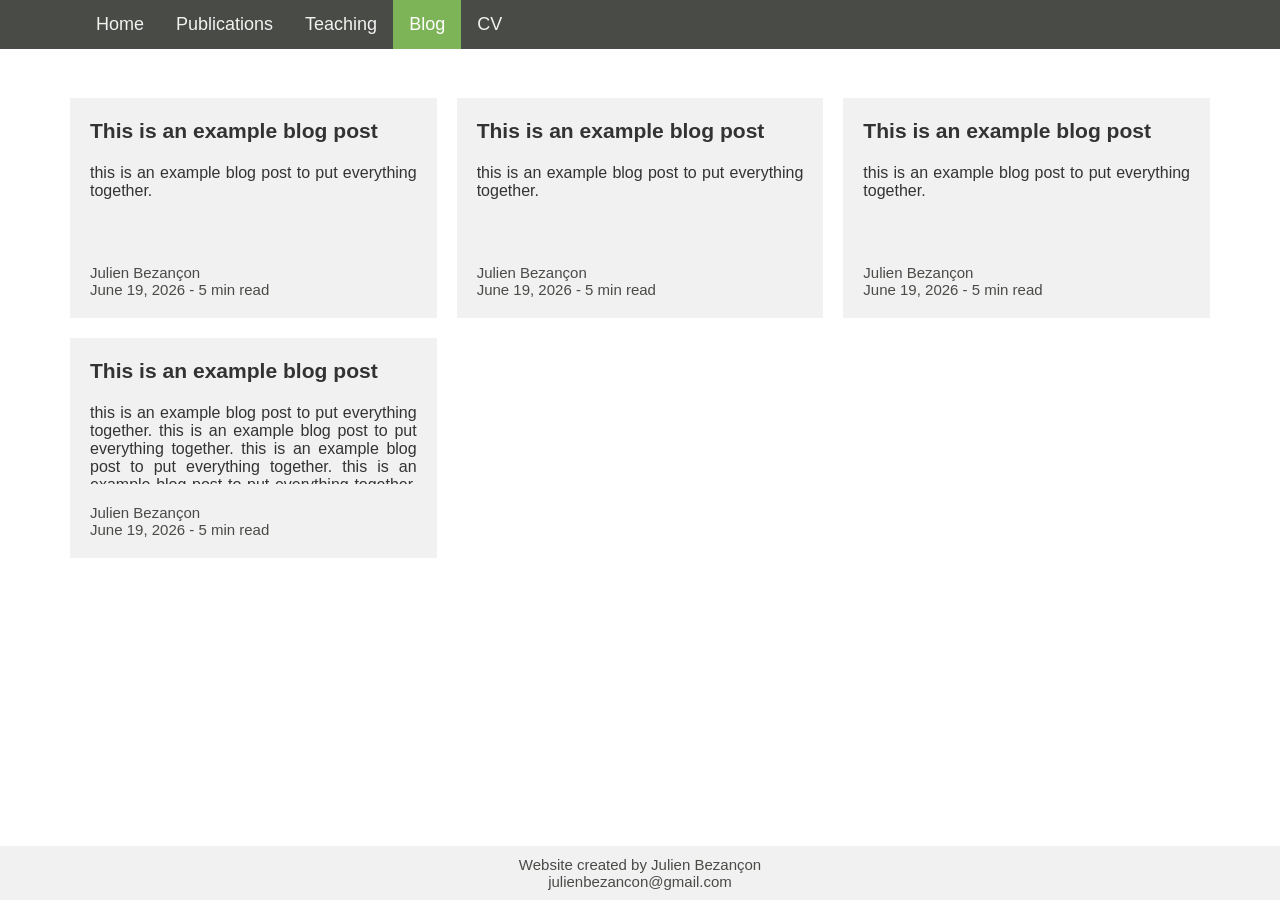
==== pages/blog.html @ f700bb50 "first commit" ====
<!DOCTYPE html>

<html>

    <head>

        <!-- Title of the current page -->
        <title> Blog - Julien Bezançon </title>

        <!-- UTF-8 encoding -->
        <meta charset="UTF-8">

        <!-- Load the css files -->
        <link rel="stylesheet" href="/css/medias.css">
        <link rel="stylesheet" href="/css/style.css">

        <!-- Load icons from online database -->
        <link rel="stylesheet" href="https://cdnjs.cloudflare.com/ajax/libs/font-awesome/6.5.2/css/all.min.css">

        <!-- Load the topnav bar -->
        <script src="/utils/topnav.js"></script>

    </head>

    <body>

        <div id="topnav"></div>

        <div class="blog-grid"> 

            <div class="post">  
                <h3> <a href="/posts/template.html"> This is an example blog post </a> </h3>
                <div class="post-sum"> 
                    this is an example blog post to put everything together. 
                </div>
                <div class="post-footer"> 
                    Julien Bezançon <br> June 19, 2026 - 5 min read
                </div>
            </div>

            <div class="post">  
                <h3> <a href="/posts/template.html"> This is an example blog post </a> </h3>
                <div class="post-sum"> 
                    this is an example blog post to put everything together. 
                </div>
                <div class="post-footer"> 
                    Julien Bezançon <br> June 19, 2026 - 5 min read
                </div>
            </div>

            <div class="post">  
                <h3> <a href="/posts/template.html"> This is an example blog post </a> </h3>
                <div class="post-sum"> 
                    this is an example blog post to put everything together. 
                </div>
                <div class="post-footer"> 
                    Julien Bezançon <br> June 19, 2026 - 5 min read
                </div>
            </div>

            <div class="post">  
                <h3> <a href="/posts/template.html"> This is an example blog post </a> </h3>
                <div class="post-sum"> 
                    this is an example blog post to put everything together. this is an example blog post to put everything together. this is an example blog post to put everything together. this is an example blog post to put everything together. this is an example blog post to put everything together. this is an example blog post to put everything together. 
                </div>
                <div class="post-footer"> 
                    Julien Bezançon <br> June 19, 2026 - 5 min read
                </div>
            </div>

        </div>

    </body>

    <footer>
        <div class="footer"> 
            Website created by Julien Bezançon <br> julienbezancon@gmail.com
        </div>
    </footer>

</html>
---- css/medias.css ----
/* multi-container layout stacks when screen too smal */
@media screen and (max-width: 768px) {
    .multi-container {
        flex-direction: column;
    }
    .main-column,
    .side-column {
        width: 100%;
    }
}

/* When the screen is less than 600 pixels wide, hide all links, except for the first one ("Home"). Show the link that contains should open and close the topnav (.icon) */
@media screen and (max-width: 600px) {
    .topnav a:not(:first-child) {display: none;}
    .topnav a.icon {
      float: right;
      display: block;
    }
  }
  
  /* The "responsive" class is added to the topnav with JavaScript when the user clicks on the icon. This class makes the topnav look good on small screens (display the links vertically instead of horizontally) */
  @media screen and (max-width: 600px) {
    .topnav.responsive {position: relative;}
    .topnav.responsive a.icon {
      position: absolute;
      right: 0;
      top: 0;
    }
    .topnav.responsive a {
      float: none;
      display: block;
      text-align: left;
    }
  }
---- css/style.css ----
/* GENERAL PURPOSE */

* {
  box-sizing: border-box;
}

html {
  font-family: Helvetica;
}

body {
  font-weight: 500;
  color: #333;
  text-decoration: none;
  font-size: 18px;
  text-align: justify;
  padding-top: 20px;
  padding-bottom: 20px;
}

li {
  margin: 10px 0;
}

table, th, td {
  border: 1px solid black;
  border-collapse: collapse;
  padding: 10px;
}

/* TOP NAVIGATION BAR */

.topnav {
  background-color: #494b47;
  overflow: hidden;
  position: fixed;
  width: 100%;
  left: 0;
  top: 0;
}

.topnav-content {
  width: min(1200px, 100%);
  margin: 0 auto;
  padding: 0 40px;
  overflow: hidden;
}

.topnav-content a {
  float: left;
  display: block;
  color: #f2f2f2;
  text-align: center;
  padding: 14px 16px;
  text-decoration: none;
}

.topnav a:hover {
  background-color: #ddd;
  color: black;
}

.topnav a.active {
  background-color: #7db458;
  color: white;
}

.topnav .icon {
  display: none;
} 

/* PAGE STRUCTURE */

.main-column {
  flex: 2;
  padding: 20px;
  box-sizing: border-box;
}

.single-container {
  display: block;
  gap: 20px;
  width: min(1200px, 100%);
  margin: 0 auto;
  padding: 40px;
  margin-bottom: 40px;
}

.multi-container {
  display: flex;
  gap: 20px;
  width: min(1200px, 100%);
  margin: 0 auto;
  padding: 20px;
  margin-bottom: 40px;
}

.side-column {
  flex: 1;
  box-sizing: border-box;
  display: flex;
  justify-content: center;
  align-items: center;
  width: min(1200px, 100%);
  margin: 0 auto;
  padding: 20px;
}

/* PROFILE SIDE BAR */

.profile {
  width: 100%;
  max-width: 300px;
}

.profile-pic {
  width: 100%;
  max-width: 300px;
  height: auto; 
  border-radius: 50%;
  object-fit: cover;
  display: block;
  margin: 0 auto;
}

.social-links {
  text-align: center;
}

.social-links a {
  color: #333;
  text-decoration: none;
  align-items: center;
}

.social-links i {
  width: 30px;
  text-align: center;
}

/* BLOG POSTS */

.blog-grid {
  display: grid;
  grid-template-columns: repeat(auto-fit, minmax(300px, 1fr));
  width: min(1200px, 100%);
  margin: 40px auto;
  padding: 20px;
  margin-bottom: 40px;
}

.post {
  background-color: #f1f1f1;
  gap: 20px;
  padding: 20px;
  padding-top: 0px;
  margin: 10px;
}

.post a {
  color: #333;
  text-decoration: none;
  align-items: center;
}

.post a:hover {
  text-decoration: underline;
}

.post-sum {
  min-width: 200px;
  max-width: 1000px;
  height: 80px;
  font-size: 16px;
  margin-bottom: 20px;
  overflow: scroll;
  text-overflow: ellipsis; 
}

.post-footer {
  font-size: 15px;
  color: #494b47;
}

/* FOOTER */

.footer {
  position: fixed;
  left: 0;
  bottom: 0;
  width: 100%;
  background-color: #f1f1f1;
  color: #494b47;
  text-align: center;
  font-size: 15px;
  padding: 10px;
}
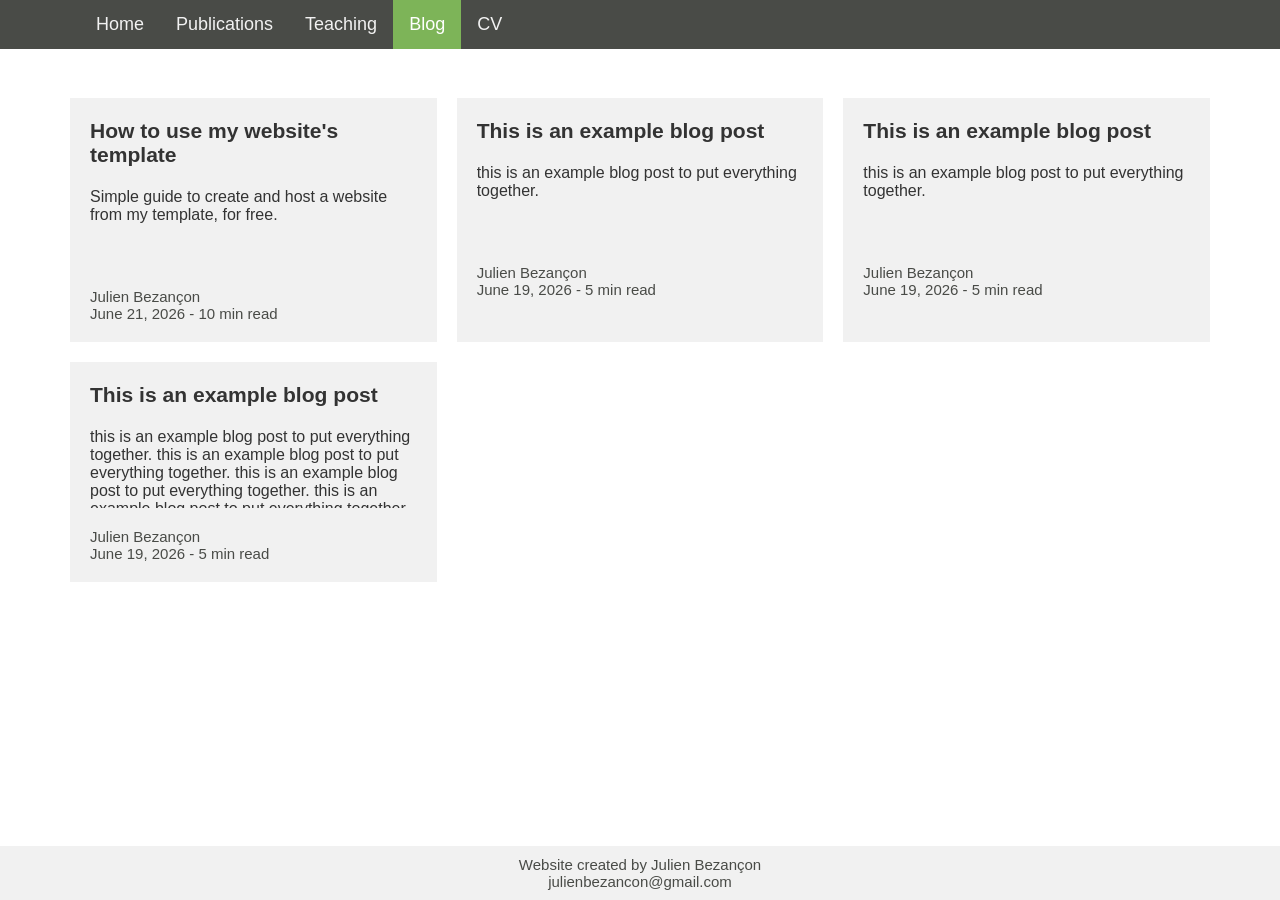
==== commit d9f6d0c9: "work in progress - first blog post" ====
--- a/pages/blog.html
+++ b/pages/blog.html
@@ -29,12 +29,12 @@
         <div class="blog-grid"> 
 
             <div class="post">  
-                <h3> <a href="/posts/template.html"> This is an example blog post </a> </h3>
+                <h3> <a href="/posts/website-setup.html"> How to use my website's template </a> </h3>
                 <div class="post-sum"> 
-                    this is an example blog post to put everything together. 
+                    Simple guide to create and host a website from my template, for free.  
                 </div>
                 <div class="post-footer"> 
-                    Julien Bezançon <br> June 19, 2026 - 5 min read
+                    Julien Bezançon <br> June 21, 2026 - 10 min read
                 </div>
             </div>
 
--- a/css/style.css
+++ b/css/style.css
@@ -155,6 +155,7 @@
   padding: 20px;
   padding-top: 0px;
   margin: 10px;
+  text-align:left;
 }
 
 .post a {
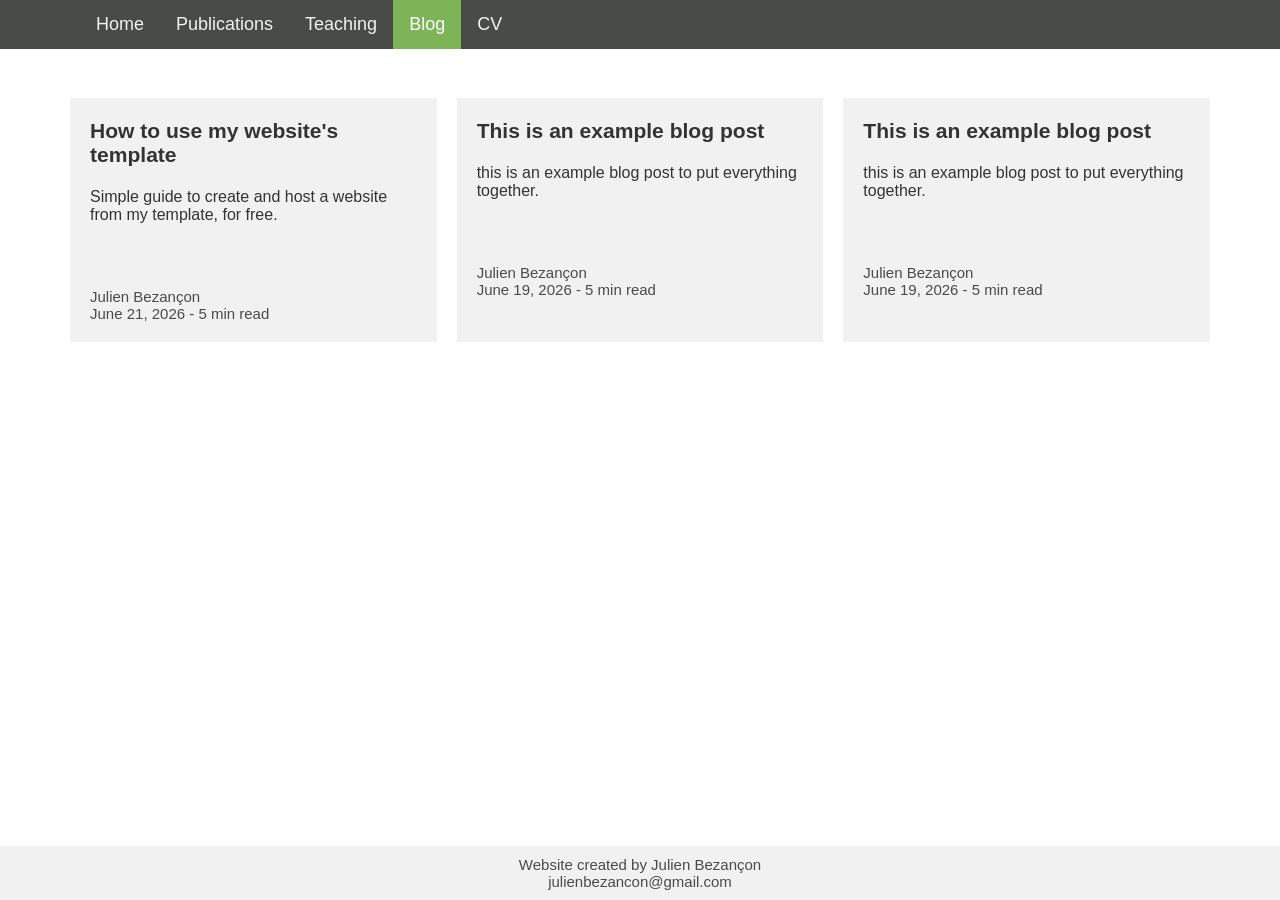
==== commit 9f65f66d: "work in progress - first blog post" ====
--- a/pages/blog.html
+++ b/pages/blog.html
@@ -34,7 +34,7 @@
                     Simple guide to create and host a website from my template, for free.  
                 </div>
                 <div class="post-footer"> 
-                    Julien Bezançon <br> June 21, 2026 - 10 min read
+                    Julien Bezançon <br> June 21, 2026 - 5 min read
                 </div>
             </div>
 
@@ -58,16 +58,6 @@
                 </div>
             </div>
 
-            <div class="post">  
-                <h3> <a href="/posts/template.html"> This is an example blog post </a> </h3>
-                <div class="post-sum"> 
-                    this is an example blog post to put everything together. this is an example blog post to put everything together. this is an example blog post to put everything together. this is an example blog post to put everything together. this is an example blog post to put everything together. this is an example blog post to put everything together. 
-                </div>
-                <div class="post-footer"> 
-                    Julien Bezançon <br> June 19, 2026 - 5 min read
-                </div>
-            </div>
-
         </div>
 
     </body>
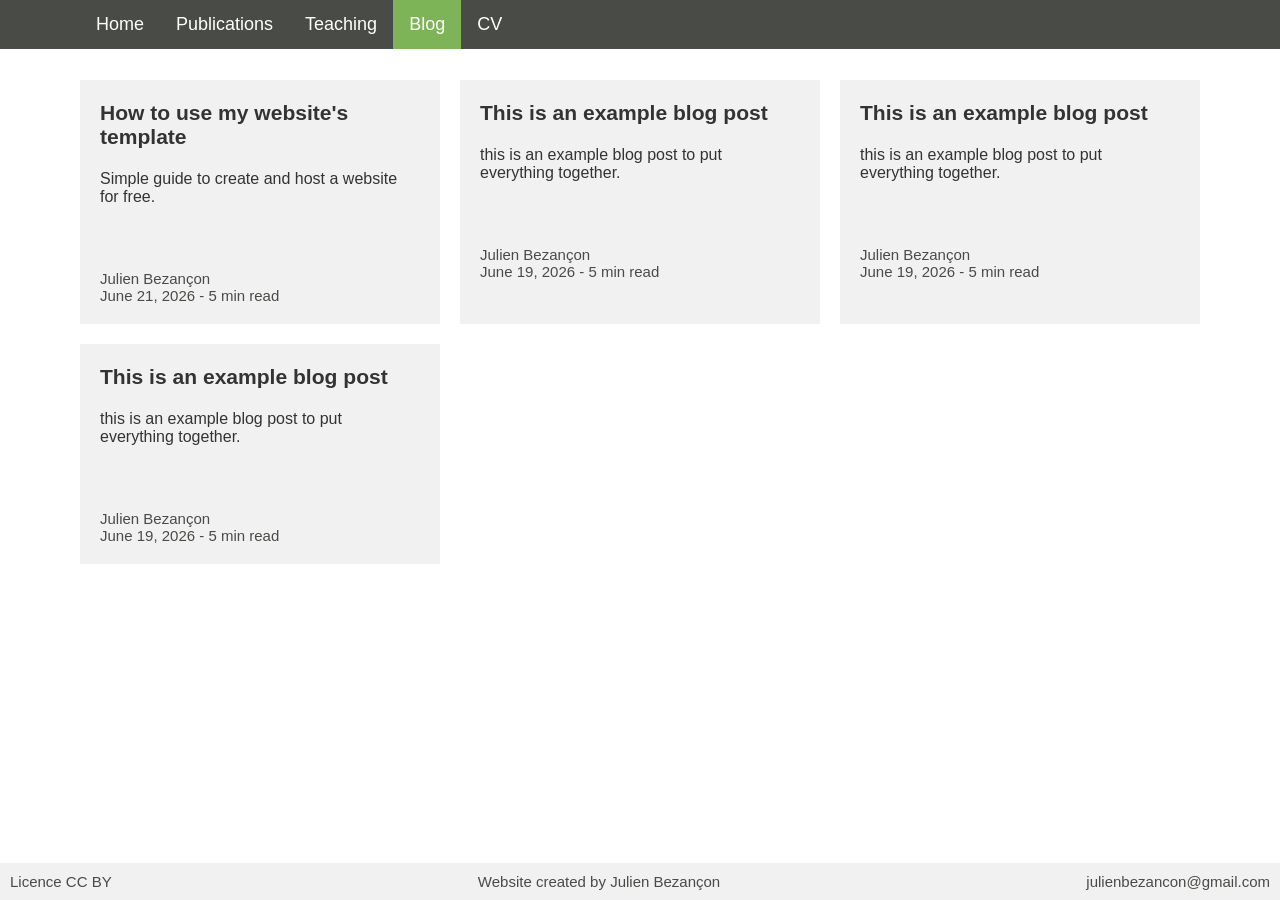
==== commit 82c0fe64: "layout improved (block-grid, hamburger menu)" ====
--- a/pages/blog.html
+++ b/pages/blog.html
@@ -17,8 +17,9 @@
         <!-- Load icons from online database -->
         <link rel="stylesheet" href="https://cdnjs.cloudflare.com/ajax/libs/font-awesome/6.5.2/css/all.min.css">
 
-        <!-- Load the topnav bar -->
+        <!-- Load the topnav bar and the footer -->
         <script src="/utils/topnav.js"></script>
+        <script src="/utils/footer.js"></script>
 
     </head>
 
@@ -26,46 +27,57 @@
 
         <div id="topnav"></div>
 
-        <div class="blog-grid"> 
+        <div class="single-container">
 
-            <div class="post">  
-                <h3> <a href="/posts/website-setup.html"> How to use my website's template </a> </h3>
-                <div class="post-sum"> 
-                    Simple guide to create and host a website from my template, for free.  
+            <div class="blog-grid"> 
+
+                <div class="post">  
+                    <h3> <a href="/posts/website-setup.html"> How to use my website's template </a> </h3>
+                    <div class="post-sum"> 
+                        Simple guide to create and host a website for free.  
+                    </div>
+                    <div class="post-footer"> 
+                        Julien Bezançon <br> June 21, 2026 - 5 min read
+                    </div>
                 </div>
-                <div class="post-footer"> 
-                    Julien Bezançon <br> June 21, 2026 - 5 min read
+
+                <div class="post">  
+                    <h3> <a href="/posts/template.html"> This is an example blog post </a> </h3>
+                    <div class="post-sum"> 
+                        this is an example blog post to put everything together. 
+                    </div>
+                    <div class="post-footer"> 
+                        Julien Bezançon <br> June 19, 2026 - 5 min read
+                    </div>
                 </div>
+
+                <div class="post">  
+                    <h3> <a href="/posts/template.html"> This is an example blog post </a> </h3>
+                    <div class="post-sum"> 
+                        this is an example blog post to put everything together. 
+                    </div>
+                    <div class="post-footer"> 
+                        Julien Bezançon <br> June 19, 2026 - 5 min read
+                    </div>
+                </div>
+
+                <div class="post">  
+                    <h3> <a href="/posts/template.html"> This is an example blog post </a> </h3>
+                    <div class="post-sum"> 
+                        this is an example blog post to put everything together. 
+                    </div>
+                    <div class="post-footer"> 
+                        Julien Bezançon <br> June 19, 2026 - 5 min read
+                    </div>
+                </div>
+
             </div>
-
-            <div class="post">  
-                <h3> <a href="/posts/template.html"> This is an example blog post </a> </h3>
-                <div class="post-sum"> 
-                    this is an example blog post to put everything together. 
-                </div>
-                <div class="post-footer"> 
-                    Julien Bezançon <br> June 19, 2026 - 5 min read
-                </div>
-            </div>
-
-            <div class="post">  
-                <h3> <a href="/posts/template.html"> This is an example blog post </a> </h3>
-                <div class="post-sum"> 
-                    this is an example blog post to put everything together. 
-                </div>
-                <div class="post-footer"> 
-                    Julien Bezançon <br> June 19, 2026 - 5 min read
-                </div>
-            </div>
-
         </div>
 
     </body>
 
     <footer>
-        <div class="footer"> 
-            Website created by Julien Bezançon <br> julienbezancon@gmail.com
-        </div>
+        <div id="footer"></div>
     </footer>
 
 </html>
--- a/css/medias.css
+++ b/css/medias.css
@@ -1,4 +1,4 @@
-/* multi-container layout stacks when screen too smal */
+/* multi-container layout stacks when screen too small */
 @media screen and (max-width: 768px) {
     .multi-container {
         flex-direction: column;
--- a/css/style.css
+++ b/css/style.css
@@ -1,3 +1,13 @@
+/* COLORS */
+
+:root{
+  --color1: #ffffff;
+  --color2: #494b47;
+  --color3: #333;
+  --color4: #f1f1f1;
+  --color5: #7db458;
+}
+
 /* GENERAL PURPOSE */
 
 * {
@@ -10,12 +20,12 @@
 
 body {
   font-weight: 500;
-  color: #333;
-  text-decoration: none;
   font-size: 18px;
+  text-decoration: none;
   text-align: justify;
-  padding-top: 20px;
-  padding-bottom: 20px;
+  color: var(--color3);
+  background-color: var(--color1);
+  margin: 0;
 }
 
 li {
@@ -23,7 +33,7 @@
 }
 
 table, th, td {
-  border: 1px solid black;
+  border: 1px solid var(--color3);
   border-collapse: collapse;
   padding: 10px;
 }
@@ -31,8 +41,7 @@
 /* TOP NAVIGATION BAR */
 
 .topnav {
-  background-color: #494b47;
-  overflow: hidden;
+  background-color: var(--color2);
   position: fixed;
   width: 100%;
   left: 0;
@@ -49,20 +58,20 @@
 .topnav-content a {
   float: left;
   display: block;
-  color: #f2f2f2;
-  text-align: center;
   padding: 14px 16px;
+  color: var(--color1);
+  text-align: center;
   text-decoration: none;
 }
 
 .topnav a:hover {
-  background-color: #ddd;
-  color: black;
+  background-color: var(--color1);
+  color: var(--color2);
 }
 
 .topnav a.active {
-  background-color: #7db458;
-  color: white;
+  background-color: var(--color5);
+  color: var(--color1);
 }
 
 .topnav .icon {
@@ -71,15 +80,8 @@
 
 /* PAGE STRUCTURE */
 
-.main-column {
-  flex: 2;
-  padding: 20px;
-  box-sizing: border-box;
-}
-
 .single-container {
   display: block;
-  gap: 20px;
   width: min(1200px, 100%);
   margin: 0 auto;
   padding: 40px;
@@ -95,15 +97,18 @@
   margin-bottom: 40px;
 }
 
+.main-column {
+  flex: 2;
+  padding: 20px;
+  box-sizing: border-box;
+}
+
 .side-column {
   flex: 1;
-  box-sizing: border-box;
+  padding: 20px;
   display: flex;
   justify-content: center;
   align-items: center;
-  width: min(1200px, 100%);
-  margin: 0 auto;
-  padding: 20px;
 }
 
 /* PROFILE SIDE BAR */
@@ -128,9 +133,8 @@
 }
 
 .social-links a {
-  color: #333;
-  text-decoration: none;
-  align-items: center;
+  color: var(--color3);
+  text-decoration: none;
 }
 
 .social-links i {
@@ -144,24 +148,22 @@
   display: grid;
   grid-template-columns: repeat(auto-fit, minmax(300px, 1fr));
   width: min(1200px, 100%);
-  margin: 40px auto;
-  padding: 20px;
-  margin-bottom: 40px;
+  padding: 40px;
+  padding-left: 0;
+  padding-right: 0;
+  gap: 20px;
 }
 
 .post {
-  background-color: #f1f1f1;
-  gap: 20px;
+  background-color: var(--color4);
   padding: 20px;
   padding-top: 0px;
-  margin: 10px;
   text-align:left;
 }
 
 .post a {
-  color: #333;
-  text-decoration: none;
-  align-items: center;
+  color: var(--color3);
+  text-decoration: none;
 }
 
 .post a:hover {
@@ -175,12 +177,12 @@
   font-size: 16px;
   margin-bottom: 20px;
   overflow: scroll;
-  text-overflow: ellipsis; 
 }
 
 .post-footer {
   font-size: 15px;
-  color: #494b47;
+  color: var(--color2);
+  bottom: 0;
 }
 
 /* FOOTER */
@@ -190,9 +192,13 @@
   left: 0;
   bottom: 0;
   width: 100%;
-  background-color: #f1f1f1;
-  color: #494b47;
+  background-color: var(--color4);
+  color: var(--color2);
   text-align: center;
   font-size: 15px;
   padding: 10px;
-}
+  margin: 0;
+  display: flex;
+  align-items: flex-end;
+  justify-content: space-between;
+}
